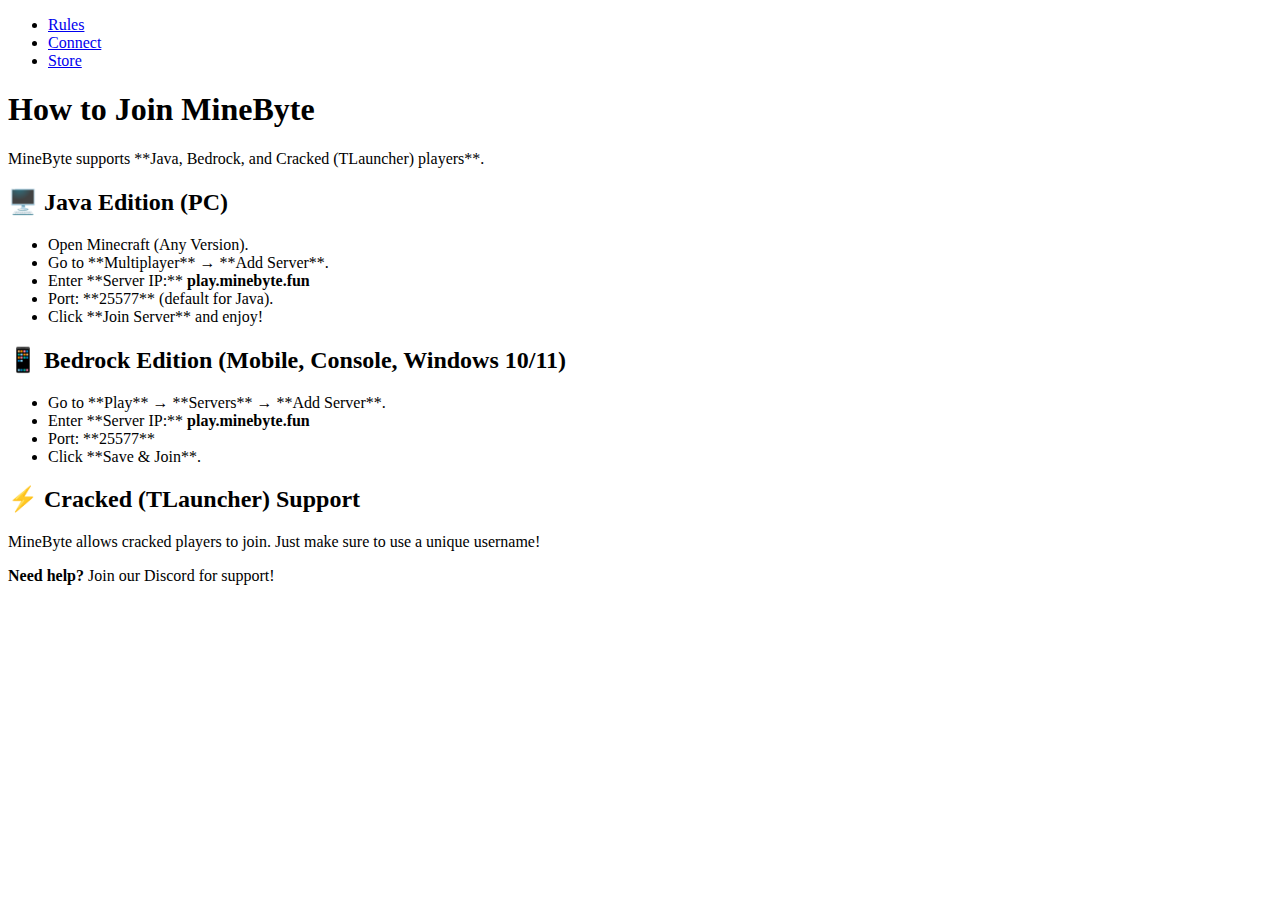
==== connect.html @ de710c68 "Create connect.html" ====
<!DOCTYPE html>
<html lang="en">
<head>
    <meta charset="UTF-8">
    <meta name="viewport" content="width=device-width, initial-scale=1.0">
    <title>Connect - MineByte</title>
    <link rel="stylesheet" href="styles.css">
</head>
<body>

    <nav>
        <ul>
            <li><a href="index.html">Rules</a></li>
            <li><a href="connect.html">Connect</a></li>
            <li><a href="store.html">Store</a></li>
        </ul>
    </nav>

    <div class="container">
        <h1>How to Join MineByte</h1>
        <p>MineByte supports **Java, Bedrock, and Cracked (TLauncher) players**.</p>

        <h2>🖥️ Java Edition (PC)</h2>
        <ul>
            <li>Open Minecraft (Any Version).</li>
            <li>Go to **Multiplayer** → **Add Server**.</li>
            <li>Enter **Server IP:** <b>play.minebyte.fun</b></li>
            <li>Port: **25577** (default for Java).</li>
            <li>Click **Join Server** and enjoy!</li>
        </ul>

        <h2>📱 Bedrock Edition (Mobile, Console, Windows 10/11)</h2>
        <ul>
            <li>Go to **Play** → **Servers** → **Add Server**.</li>
            <li>Enter **Server IP:** <b>play.minebyte.fun</b></li>
            <li>Port: **25577**</li>
            <li>Click **Save & Join**.</li>
        </ul>

        <h2>⚡ Cracked (TLauncher) Support</h2>
        <p>MineByte allows cracked players to join. Just make sure to use a unique username!</p>

        <p><b>Need help?</b> Join our Discord for support!</p>
    </div>

</body>
</html>
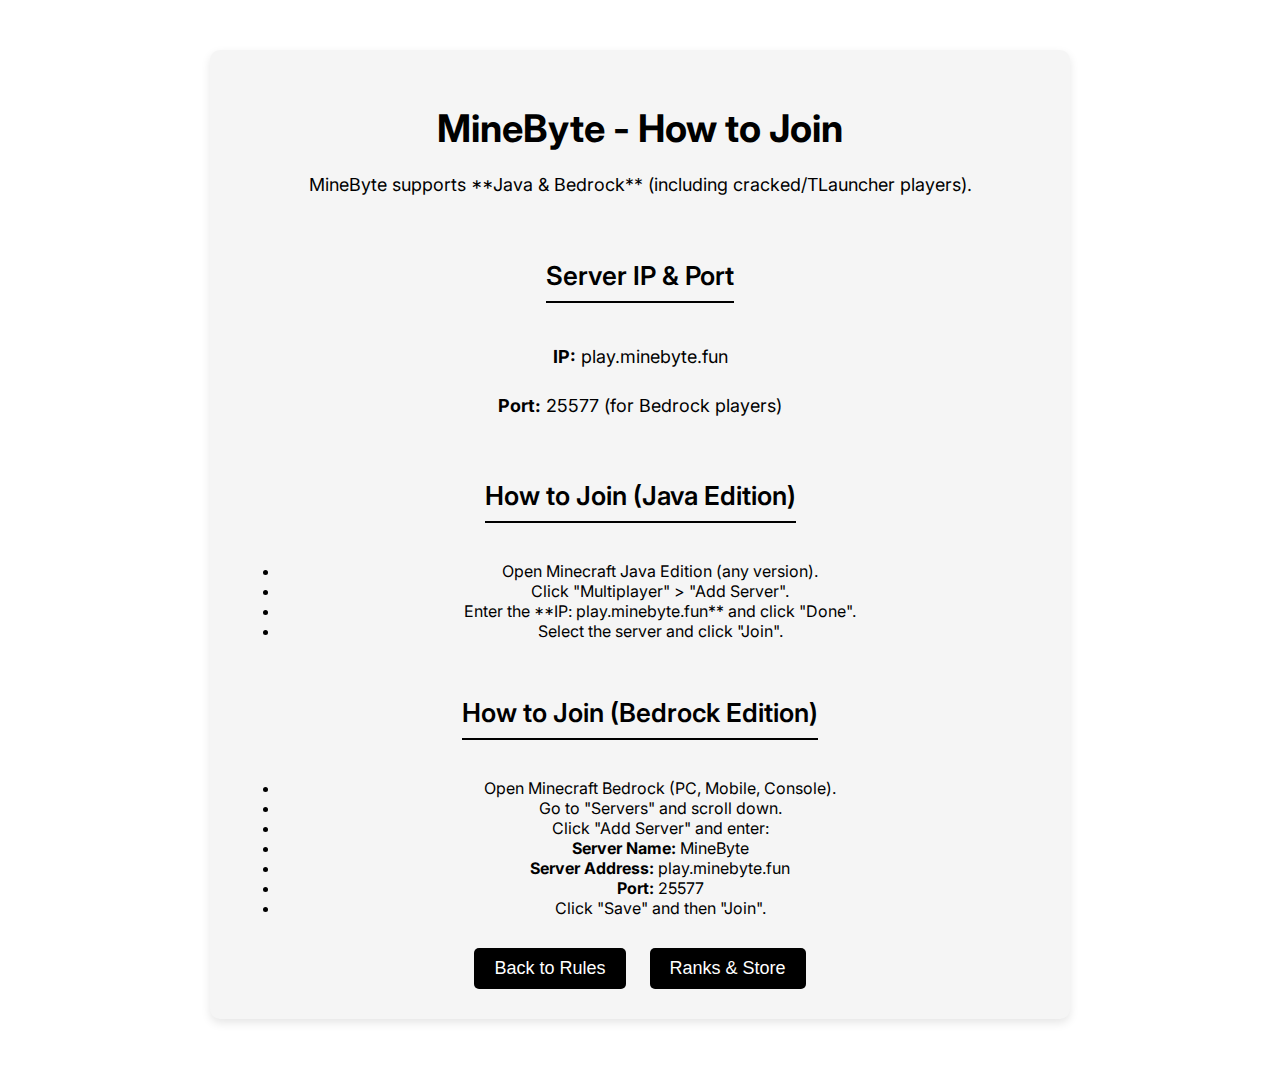
==== commit faf1f6a8: "Create connect.html" ====
--- a/connect.html
+++ b/connect.html
@@ -3,44 +3,107 @@
 <head>
     <meta charset="UTF-8">
     <meta name="viewport" content="width=device-width, initial-scale=1.0">
-    <title>Connect - MineByte</title>
-    <link rel="stylesheet" href="styles.css">
+    <title>MineByte - Connect</title>
+    <link href="https://fonts.googleapis.com/css2?family=Inter:wght@400;600;700&display=swap" rel="stylesheet">
+    <style>
+        body { 
+            font-family: 'Inter', sans-serif; 
+            margin: 0; 
+            padding: 0; 
+            background-color: #ffffff; 
+            color: #000000; 
+            text-align: center;
+        }
+
+        .container { 
+            max-width: 800px; 
+            margin: 50px auto; 
+            background: #f5f5f5; 
+            padding: 30px; 
+            border-radius: 10px;
+            box-shadow: 0px 4px 10px rgba(0, 0, 0, 0.1);
+        }
+
+        h1 { 
+            font-size: 38px; 
+            font-weight: 700;
+            margin-bottom: 20px; 
+        }
+
+        h2 { 
+            font-size: 26px; 
+            font-weight: 600;
+            margin-top: 40px; 
+            padding-bottom: 10px;
+            border-bottom: 2px solid #000000;
+            display: inline-block;
+        }
+
+        p { 
+            font-size: 18px; 
+            font-weight: 400;
+            line-height: 1.6; 
+            margin-bottom: 20px;
+        }
+
+        .nav-buttons {
+            margin-top: 30px;
+        }
+
+        .nav-buttons a {
+            text-decoration: none;
+            margin: 10px;
+        }
+
+        .nav-buttons button {
+            background: black;
+            color: white;
+            border: none;
+            padding: 10px 20px;
+            font-size: 18px;
+            border-radius: 5px;
+            cursor: pointer;
+            transition: background 0.3s;
+        }
+
+        .nav-buttons button:hover {
+            background: gray;
+        }
+    </style>
 </head>
 <body>
 
-    <nav>
+    <div class="container">
+        <h1>MineByte - How to Join</h1>
+        <p>MineByte supports **Java & Bedrock** (including cracked/TLauncher players).</p>
+
+        <h2>Server IP & Port</h2>
+        <p><b>IP:</b> play.minebyte.fun</p>
+        <p><b>Port:</b> 25577 (for Bedrock players)</p>
+
+        <h2>How to Join (Java Edition)</h2>
         <ul>
-            <li><a href="index.html">Rules</a></li>
-            <li><a href="connect.html">Connect</a></li>
-            <li><a href="store.html">Store</a></li>
-        </ul>
-    </nav>
-
-    <div class="container">
-        <h1>How to Join MineByte</h1>
-        <p>MineByte supports **Java, Bedrock, and Cracked (TLauncher) players**.</p>
-
-        <h2>🖥️ Java Edition (PC)</h2>
-        <ul>
-            <li>Open Minecraft (Any Version).</li>
-            <li>Go to **Multiplayer** → **Add Server**.</li>
-            <li>Enter **Server IP:** <b>play.minebyte.fun</b></li>
-            <li>Port: **25577** (default for Java).</li>
-            <li>Click **Join Server** and enjoy!</li>
+            <li>Open Minecraft Java Edition (any version).</li>
+            <li>Click "Multiplayer" > "Add Server".</li>
+            <li>Enter the **IP: play.minebyte.fun** and click "Done".</li>
+            <li>Select the server and click "Join".</li>
         </ul>
 
-        <h2>📱 Bedrock Edition (Mobile, Console, Windows 10/11)</h2>
+        <h2>How to Join (Bedrock Edition)</h2>
         <ul>
-            <li>Go to **Play** → **Servers** → **Add Server**.</li>
-            <li>Enter **Server IP:** <b>play.minebyte.fun</b></li>
-            <li>Port: **25577**</li>
-            <li>Click **Save & Join**.</li>
+            <li>Open Minecraft Bedrock (PC, Mobile, Console).</li>
+            <li>Go to "Servers" and scroll down.</li>
+            <li>Click "Add Server" and enter:</li>
+            <li><b>Server Name:</b> MineByte</li>
+            <li><b>Server Address:</b> play.minebyte.fun</li>
+            <li><b>Port:</b> 25577</li>
+            <li>Click "Save" and then "Join".</li>
         </ul>
 
-        <h2>⚡ Cracked (TLauncher) Support</h2>
-        <p>MineByte allows cracked players to join. Just make sure to use a unique username!</p>
-
-        <p><b>Need help?</b> Join our Discord for support!</p>
+        <div class="nav-buttons">
+            <a href="index.html"><button>Back to Rules</button></a>
+            <a href="store.html"><button>Ranks & Store</button></a>
+        </div>
     </div>
 
 </body>
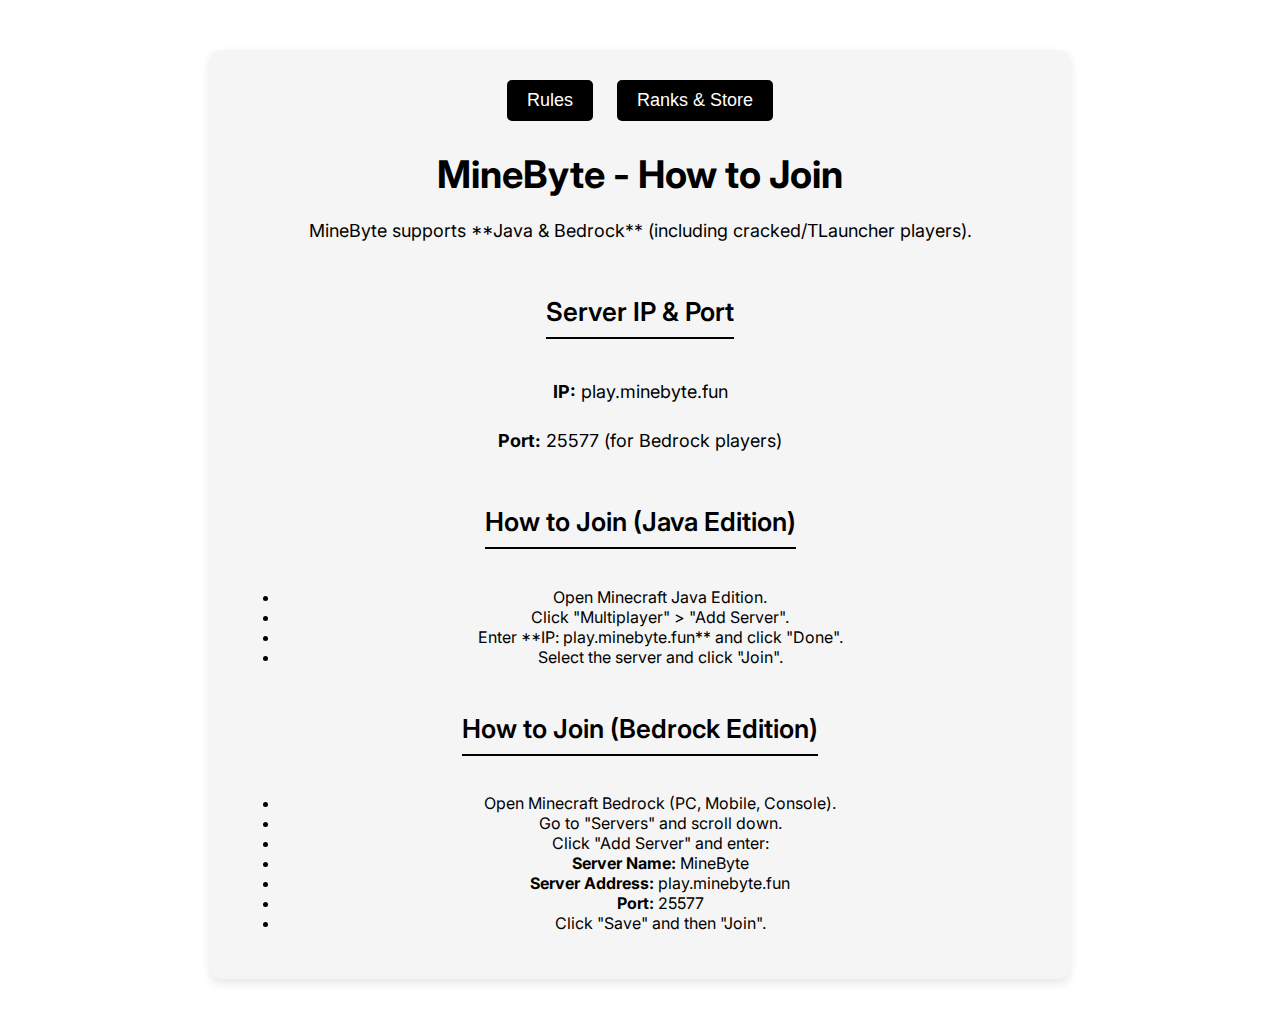
==== commit 88b8d766: "Update connect.html" ====
--- a/connect.html
+++ b/connect.html
@@ -33,7 +33,7 @@
         h2 { 
             font-size: 26px; 
             font-weight: 600;
-            margin-top: 40px; 
+            margin-top: 30px; 
             padding-bottom: 10px;
             border-bottom: 2px solid #000000;
             display: inline-block;
@@ -47,7 +47,7 @@
         }
 
         .nav-buttons {
-            margin-top: 30px;
+            margin-bottom: 30px;
         }
 
         .nav-buttons a {
@@ -74,6 +74,11 @@
 <body>
 
     <div class="container">
+        <div class="nav-buttons">
+            <a href="index.html"><button>Rules</button></a>
+            <a href="store.html"><button>Ranks & Store</button></a>
+        </div>
+
         <h1>MineByte - How to Join</h1>
         <p>MineByte supports **Java & Bedrock** (including cracked/TLauncher players).</p>
 
@@ -83,9 +88,9 @@
 
         <h2>How to Join (Java Edition)</h2>
         <ul>
-            <li>Open Minecraft Java Edition (any version).</li>
+            <li>Open Minecraft Java Edition.</li>
             <li>Click "Multiplayer" > "Add Server".</li>
-            <li>Enter the **IP: play.minebyte.fun** and click "Done".</li>
+            <li>Enter **IP: play.minebyte.fun** and click "Done".</li>
             <li>Select the server and click "Join".</li>
         </ul>
 
@@ -99,11 +104,6 @@
             <li><b>Port:</b> 25577</li>
             <li>Click "Save" and then "Join".</li>
         </ul>
-
-        <div class="nav-buttons">
-            <a href="index.html"><button>Back to Rules</button></a>
-            <a href="store.html"><button>Ranks & Store</button></a>
-        </div>
     </div>
 
 </body>
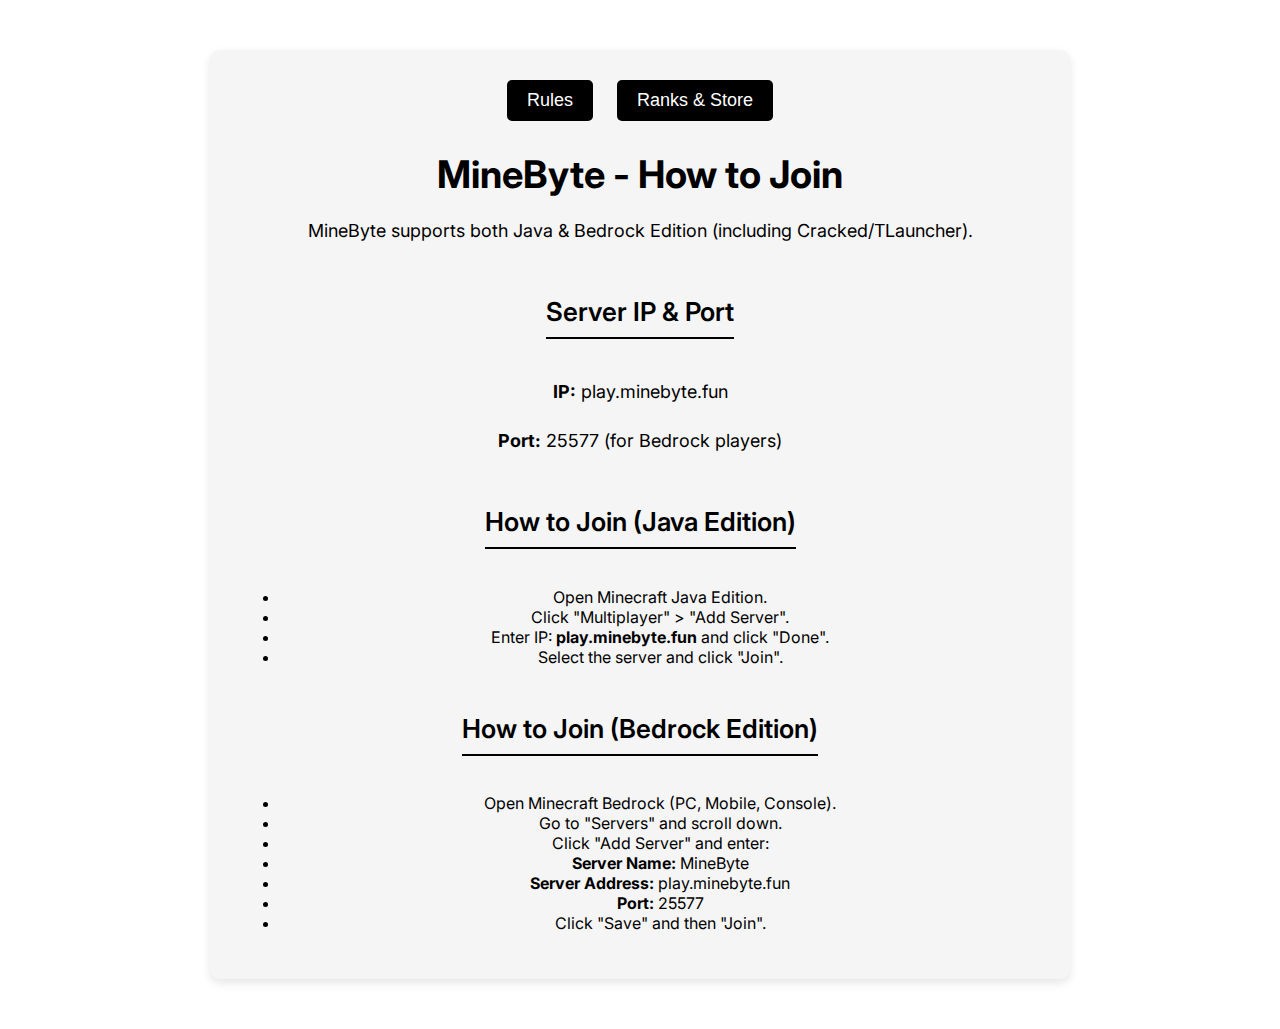
==== commit e7970b7f: "Update connect.html" ====
--- a/connect.html
+++ b/connect.html
@@ -80,7 +80,7 @@
         </div>
 
         <h1>MineByte - How to Join</h1>
-        <p>MineByte supports **Java & Bedrock** (including cracked/TLauncher players).</p>
+        <p>MineByte supports both Java & Bedrock Edition (including Cracked/TLauncher).</p>
 
         <h2>Server IP & Port</h2>
         <p><b>IP:</b> play.minebyte.fun</p>
@@ -90,7 +90,7 @@
         <ul>
             <li>Open Minecraft Java Edition.</li>
             <li>Click "Multiplayer" > "Add Server".</li>
-            <li>Enter **IP: play.minebyte.fun** and click "Done".</li>
+            <li>Enter IP: <b>play.minebyte.fun</b> and click "Done".</li>
             <li>Select the server and click "Join".</li>
         </ul>
 
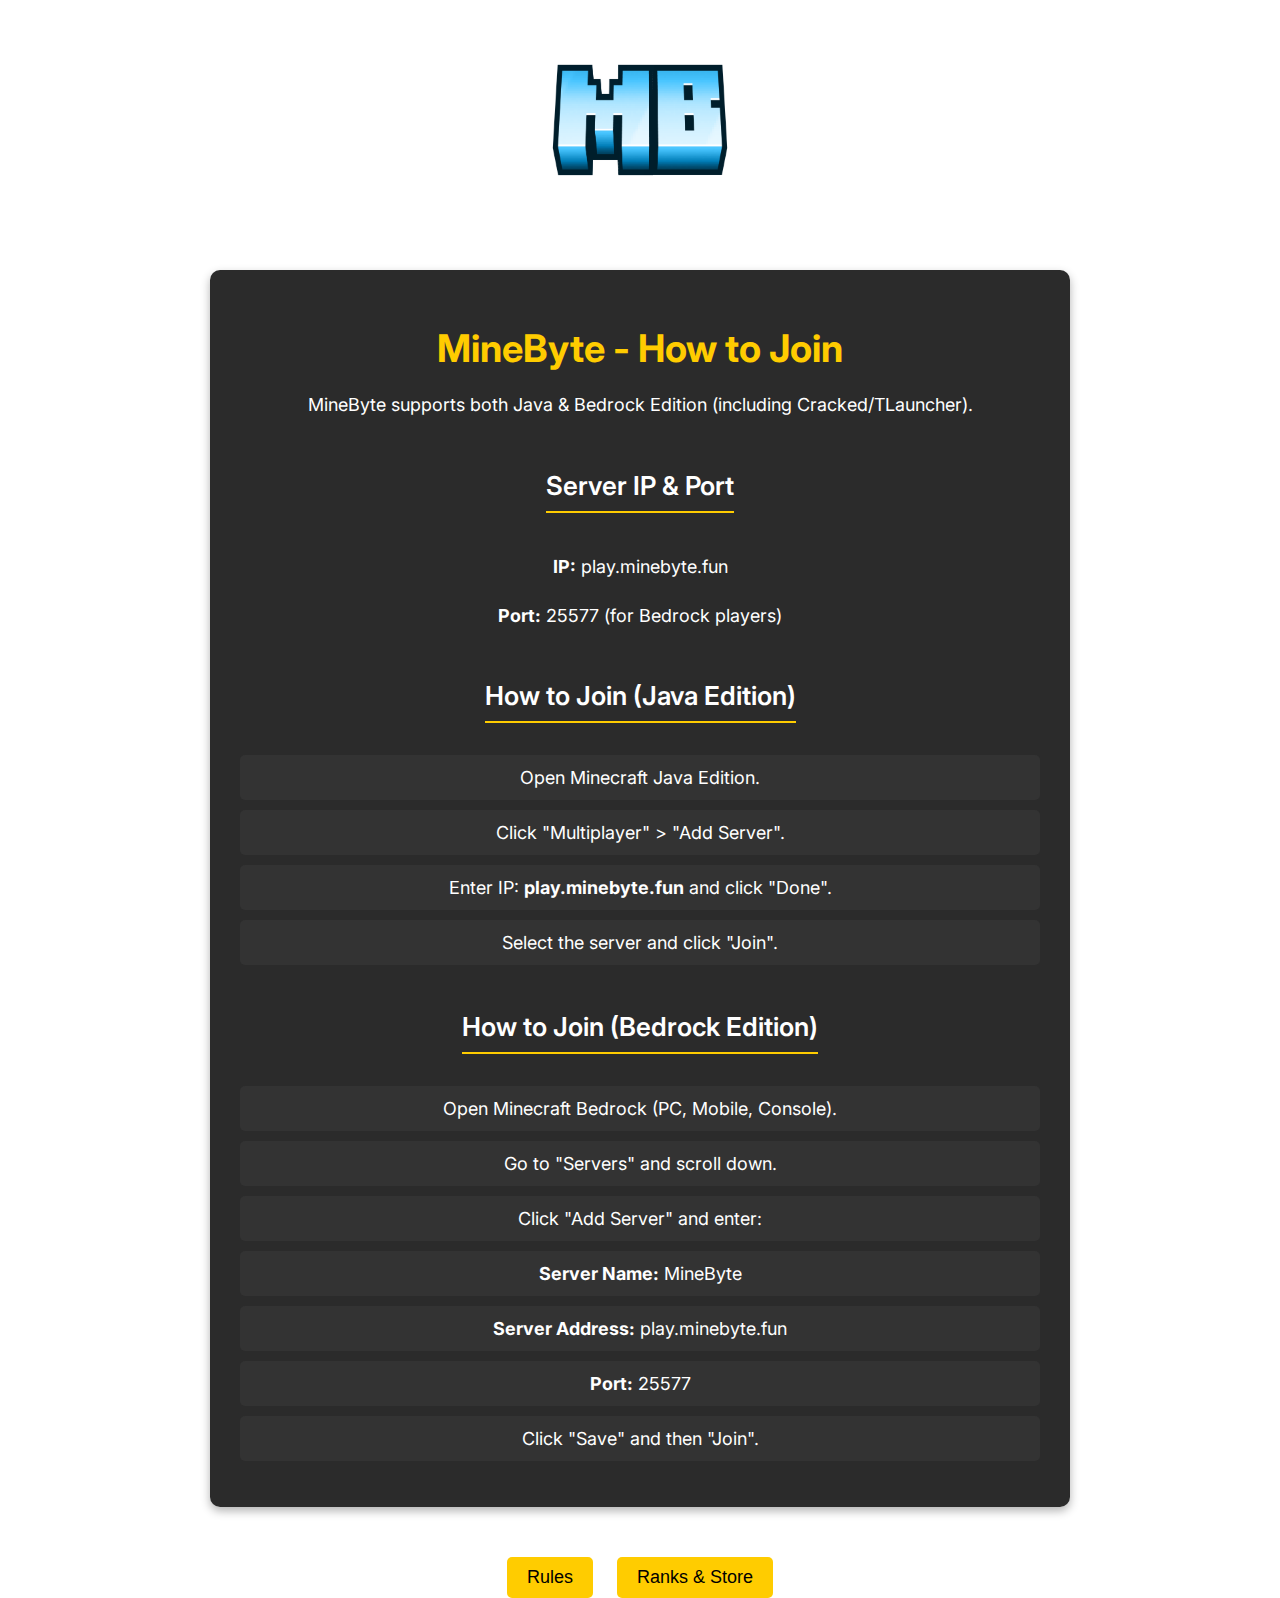
==== commit 53ba201a: "Update connect.html" ====
--- a/connect.html
+++ b/connect.html
@@ -5,80 +5,13 @@
     <meta name="viewport" content="width=device-width, initial-scale=1.0">
     <title>MineByte - Connect</title>
     <link href="https://fonts.googleapis.com/css2?family=Inter:wght@400;600;700&display=swap" rel="stylesheet">
-    <style>
-        body { 
-            font-family: 'Inter', sans-serif; 
-            margin: 0; 
-            padding: 0; 
-            background-color: #ffffff; 
-            color: #000000; 
-            text-align: center;
-        }
-
-        .container { 
-            max-width: 800px; 
-            margin: 50px auto; 
-            background: #f5f5f5; 
-            padding: 30px; 
-            border-radius: 10px;
-            box-shadow: 0px 4px 10px rgba(0, 0, 0, 0.1);
-        }
-
-        h1 { 
-            font-size: 38px; 
-            font-weight: 700;
-            margin-bottom: 20px; 
-        }
-
-        h2 { 
-            font-size: 26px; 
-            font-weight: 600;
-            margin-top: 30px; 
-            padding-bottom: 10px;
-            border-bottom: 2px solid #000000;
-            display: inline-block;
-        }
-
-        p { 
-            font-size: 18px; 
-            font-weight: 400;
-            line-height: 1.6; 
-            margin-bottom: 20px;
-        }
-
-        .nav-buttons {
-            margin-bottom: 30px;
-        }
-
-        .nav-buttons a {
-            text-decoration: none;
-            margin: 10px;
-        }
-
-        .nav-buttons button {
-            background: black;
-            color: white;
-            border: none;
-            padding: 10px 20px;
-            font-size: 18px;
-            border-radius: 5px;
-            cursor: pointer;
-            transition: background 0.3s;
-        }
-
-        .nav-buttons button:hover {
-            background: gray;
-        }
-    </style>
+    <link rel="stylesheet" href="style.css">
 </head>
 <body>
 
+    <img src="logo.png" alt="MineByte Logo" class="logo">
+
     <div class="container">
-        <div class="nav-buttons">
-            <a href="index.html"><button>Rules</button></a>
-            <a href="store.html"><button>Ranks & Store</button></a>
-        </div>
-
         <h1>MineByte - How to Join</h1>
         <p>MineByte supports both Java & Bedrock Edition (including Cracked/TLauncher).</p>
 
@@ -106,5 +39,10 @@
         </ul>
     </div>
 
+    <div class="nav-buttons">
+        <a href="index.html"><button>Rules</button></a>
+        <a href="store.html"><button>Ranks & Store</button></a>
+    </div>
+
 </body>
 </html>
--- a/style.css
+++ b/style.css
@@ -0,0 +1,97 @@
+/* General Styling */
+body { 
+    font-family: 'Inter', sans-serif;
+    margin: 0;
+    padding: 0;
+    background: url('background.jpg') no-repeat center center fixed;
+    background-size: cover;
+    color: #ffffff;
+    text-align: center;
+}
+
+/* Container */
+.container { 
+    max-width: 800px;
+    margin: 50px auto;
+    background: rgba(20, 20, 20, 0.9);
+    padding: 30px;
+    border-radius: 10px;
+    box-shadow: 0px 4px 10px rgba(0, 0, 0, 0.3);
+}
+
+/* Logo */
+.logo {
+    width: 200px;
+    display: block;
+    margin: 20px auto;
+}
+
+/* Titles */
+h1 {
+    font-size: 38px;
+    font-weight: 700;
+    margin-bottom: 20px;
+    color: #ffcc00;
+}
+
+h2 {
+    font-size: 26px;
+    font-weight: 600;
+    margin-top: 30px;
+    padding-bottom: 10px;
+    border-bottom: 2px solid #ffcc00;
+    display: inline-block;
+}
+
+p {
+    font-size: 18px;
+    font-weight: 400;
+    line-height: 1.6;
+    margin-bottom: 20px;
+}
+
+/* List Styling */
+ul {
+    list-style-type: none;
+    padding: 0;
+    margin-top: 10px;
+}
+
+li {
+    font-size: 18px;
+    font-weight: 400;
+    background: #333;
+    padding: 12px;
+    border-radius: 5px;
+    margin-bottom: 10px;
+    transition: background 0.3s;
+}
+
+li:hover {
+    background: #444;
+}
+
+/* Bottom Navigation Buttons */
+.nav-buttons {
+    margin-top: 30px;
+}
+
+.nav-buttons a {
+    text-decoration: none;
+    margin: 10px;
+}
+
+.nav-buttons button {
+    background: #ffcc00;
+    color: black;
+    border: none;
+    padding: 10px 20px;
+    font-size: 18px;
+    border-radius: 5px;
+    cursor: pointer;
+    transition: background 0.3s;
+}
+
+.nav-buttons button:hover {
+    background: #ffaa00;
+}
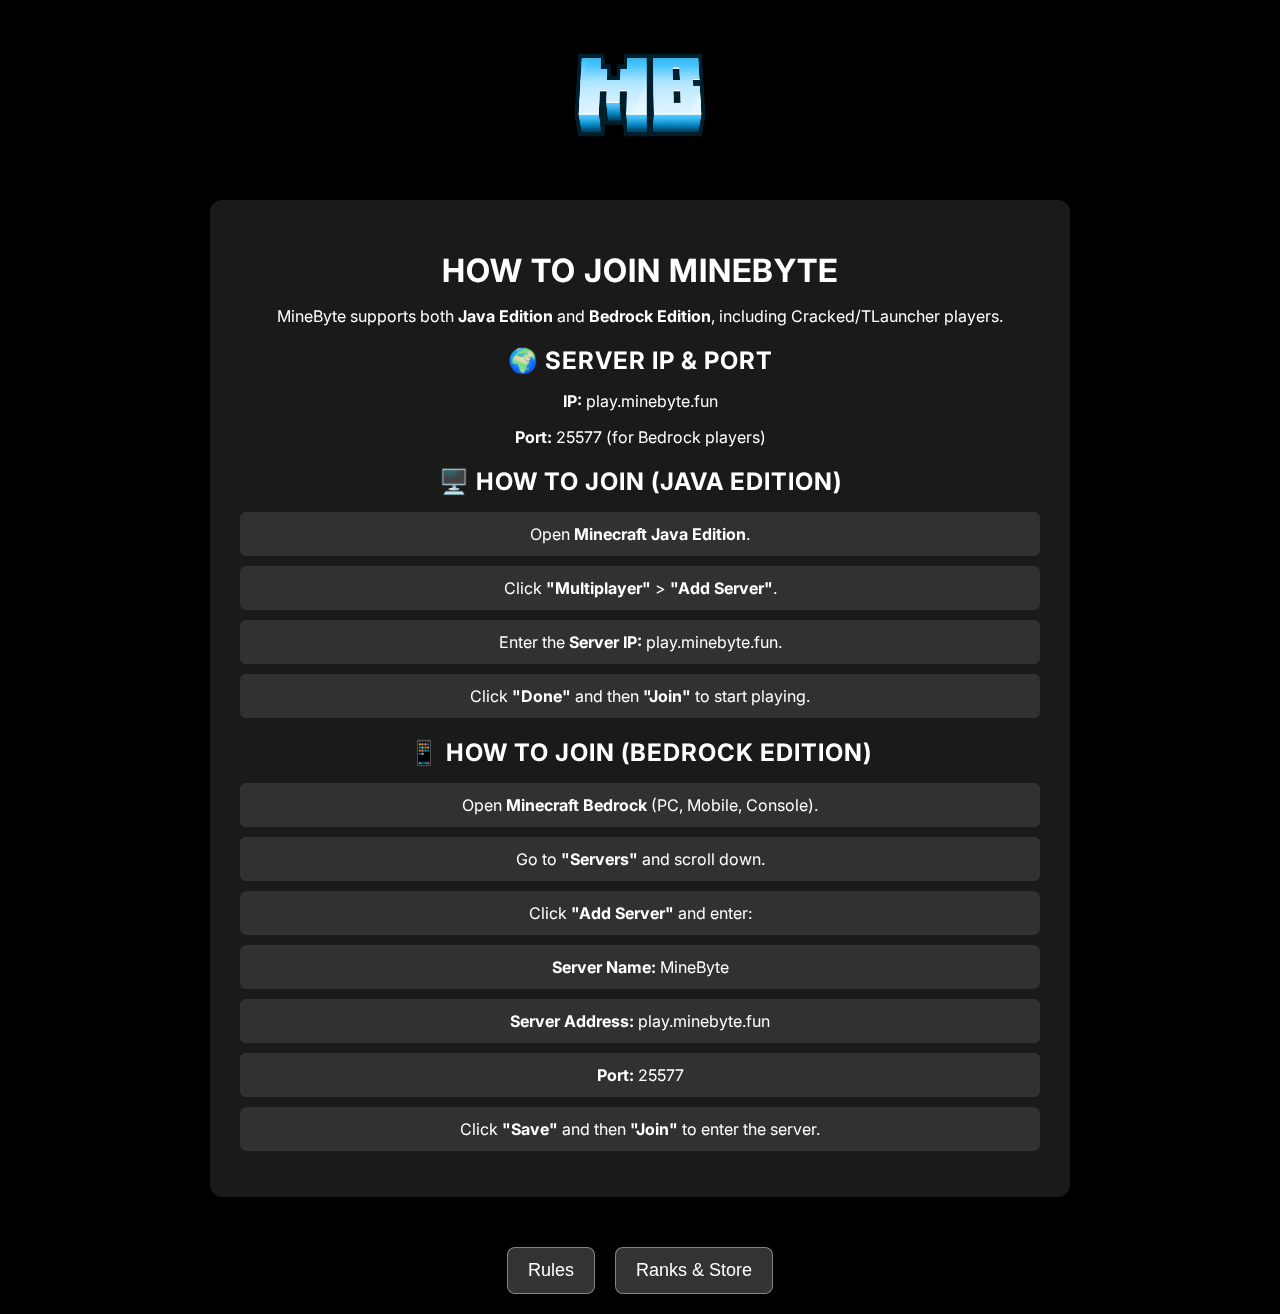
==== commit 20f179fb: "Update connect.html" ====
--- a/connect.html
+++ b/connect.html
@@ -3,43 +3,48 @@
 <head>
     <meta charset="UTF-8">
     <meta name="viewport" content="width=device-width, initial-scale=1.0">
-    <title>MineByte - Connect</title>
-    <link href="https://fonts.googleapis.com/css2?family=Inter:wght@400;600;700&display=swap" rel="stylesheet">
+    <title>MineByte - How to Join</title>
     <link rel="stylesheet" href="style.css">
 </head>
 <body>
 
+    <!-- Background Image -->
+    <div class="background-overlay"></div>
+
+    <!-- Logo -->
     <img src="logo.png" alt="MineByte Logo" class="logo">
 
+    <!-- Main Content -->
     <div class="container">
-        <h1>MineByte - How to Join</h1>
-        <p>MineByte supports both Java & Bedrock Edition (including Cracked/TLauncher).</p>
+        <h1>How to Join MineByte</h1>
+        <p>MineByte supports both <b>Java Edition</b> and <b>Bedrock Edition</b>, including Cracked/TLauncher players.</p>
 
-        <h2>Server IP & Port</h2>
+        <h2>🌍 Server IP & Port</h2>
         <p><b>IP:</b> play.minebyte.fun</p>
         <p><b>Port:</b> 25577 (for Bedrock players)</p>
 
-        <h2>How to Join (Java Edition)</h2>
+        <h2>🖥️ How to Join (Java Edition)</h2>
         <ul>
-            <li>Open Minecraft Java Edition.</li>
-            <li>Click "Multiplayer" > "Add Server".</li>
-            <li>Enter IP: <b>play.minebyte.fun</b> and click "Done".</li>
-            <li>Select the server and click "Join".</li>
+            <li>Open <b>Minecraft Java Edition</b>.</li>
+            <li>Click <b>"Multiplayer"</b> > <b>"Add Server"</b>.</li>
+            <li>Enter the <b>Server IP:</b> <span class="highlight">play.minebyte.fun</span>.</li>
+            <li>Click <b>"Done"</b> and then <b>"Join"</b> to start playing.</li>
         </ul>
 
-        <h2>How to Join (Bedrock Edition)</h2>
+        <h2>📱 How to Join (Bedrock Edition)</h2>
         <ul>
-            <li>Open Minecraft Bedrock (PC, Mobile, Console).</li>
-            <li>Go to "Servers" and scroll down.</li>
-            <li>Click "Add Server" and enter:</li>
+            <li>Open <b>Minecraft Bedrock</b> (PC, Mobile, Console).</li>
+            <li>Go to <b>"Servers"</b> and scroll down.</li>
+            <li>Click <b>"Add Server"</b> and enter:</li>
             <li><b>Server Name:</b> MineByte</li>
             <li><b>Server Address:</b> play.minebyte.fun</li>
             <li><b>Port:</b> 25577</li>
-            <li>Click "Save" and then "Join".</li>
+            <li>Click <b>"Save"</b> and then <b>"Join"</b> to enter the server.</li>
         </ul>
     </div>
 
-    <div class="nav-buttons">
+    <!-- Footer Navigation -->
+    <div class="footer nav-buttons">
         <a href="index.html"><button>Rules</button></a>
         <a href="store.html"><button>Ranks & Store</button></a>
     </div>
--- a/style.css
+++ b/style.css
@@ -1,97 +1,103 @@
-/* General Styling */
-body { 
+/* Import Google Font */
+@import url('https://fonts.googleapis.com/css2?family=Inter:wght@400;600;700&display=swap');
+
+/* General Page Styling */
+body {
     font-family: 'Inter', sans-serif;
     margin: 0;
     padding: 0;
-    background: url('background.jpg') no-repeat center center fixed;
+    background: #000 url('background.jpg') no-repeat center center fixed;
     background-size: cover;
-    color: #ffffff;
+    color: white;
     text-align: center;
+    display: flex;
+    flex-direction: column;
+    align-items: center;
+    min-height: 100vh;
 }
 
-/* Container */
-.container { 
-    max-width: 800px;
-    margin: 50px auto;
-    background: rgba(20, 20, 20, 0.9);
-    padding: 30px;
-    border-radius: 10px;
-    box-shadow: 0px 4px 10px rgba(0, 0, 0, 0.3);
+/* Logo Styling */
+.logo {
+    width: 150px;
+    margin-top: 20px;
+    animation: fadeIn 1.5s ease-in-out;
 }
 
-/* Logo */
-.logo {
-    width: 200px;
-    display: block;
-    margin: 20px auto;
+/* Glassmorphism Effect */
+.container {
+    width: 85%;
+    max-width: 800px;
+    margin: 30px auto;
+    padding: 30px;
+    backdrop-filter: blur(12px) brightness(0.3);
+    background: rgba(255, 255, 255, 0.1);
+    border-radius: 12px;
+    box-shadow: 0 4px 10px rgba(0, 0, 0, 0.3);
+    animation: fadeIn 1s ease-in-out;
 }
 
-/* Titles */
-h1 {
-    font-size: 38px;
-    font-weight: 700;
-    margin-bottom: 20px;
-    color: #ffcc00;
+/* Heading Styles */
+h1, h2 {
+    color: white;
+    text-transform: uppercase;
+    letter-spacing: 1px;
+    margin-bottom: 15px;
 }
 
-h2 {
-    font-size: 26px;
-    font-weight: 600;
-    margin-top: 30px;
-    padding-bottom: 10px;
-    border-bottom: 2px solid #ffcc00;
-    display: inline-block;
-}
-
-p {
-    font-size: 18px;
-    font-weight: 400;
-    line-height: 1.6;
-    margin-bottom: 20px;
-}
-
-/* List Styling */
-ul {
-    list-style-type: none;
-    padding: 0;
-    margin-top: 10px;
-}
-
-li {
-    font-size: 18px;
-    font-weight: 400;
-    background: #333;
-    padding: 12px;
-    border-radius: 5px;
-    margin-bottom: 10px;
-    transition: background 0.3s;
-}
-
-li:hover {
-    background: #444;
-}
-
-/* Bottom Navigation Buttons */
+/* Navigation Buttons */
 .nav-buttons {
-    margin-top: 30px;
+    margin-top: 20px;
+    display: flex;
+    justify-content: center;
+    gap: 20px;
 }
 
 .nav-buttons a {
     text-decoration: none;
-    margin: 10px;
 }
 
 .nav-buttons button {
-    background: #ffcc00;
-    color: black;
-    border: none;
-    padding: 10px 20px;
+    background: rgba(255, 255, 255, 0.2);
+    border: 1px solid rgba(255, 255, 255, 0.4);
+    padding: 12px 20px;
     font-size: 18px;
-    border-radius: 5px;
+    color: white;
+    border-radius: 8px;
     cursor: pointer;
-    transition: background 0.3s;
+    transition: 0.3s;
 }
 
 .nav-buttons button:hover {
-    background: #ffaa00;
+    background: rgba(255, 255, 255, 0.4);
 }
+
+/* List Items */
+ul {
+    list-style: none;
+    padding: 0;
+}
+
+li {
+    background: rgba(255, 255, 255, 0.1);
+    padding: 12px;
+    border-radius: 6px;
+    margin: 10px 0;
+    transition: 0.3s;
+}
+
+li:hover {
+    background: rgba(255, 255, 255, 0.2);
+}
+
+/* Footer Navigation */
+.footer {
+    margin-top: auto;
+    padding: 20px;
+    text-align: center;
+}
+
+/* Animations */
+@keyframes fadeIn {
+    from { opacity: 0; transform: translateY(-20px); }
+    to { opacity: 1; transform: translateY(0); }
+}
